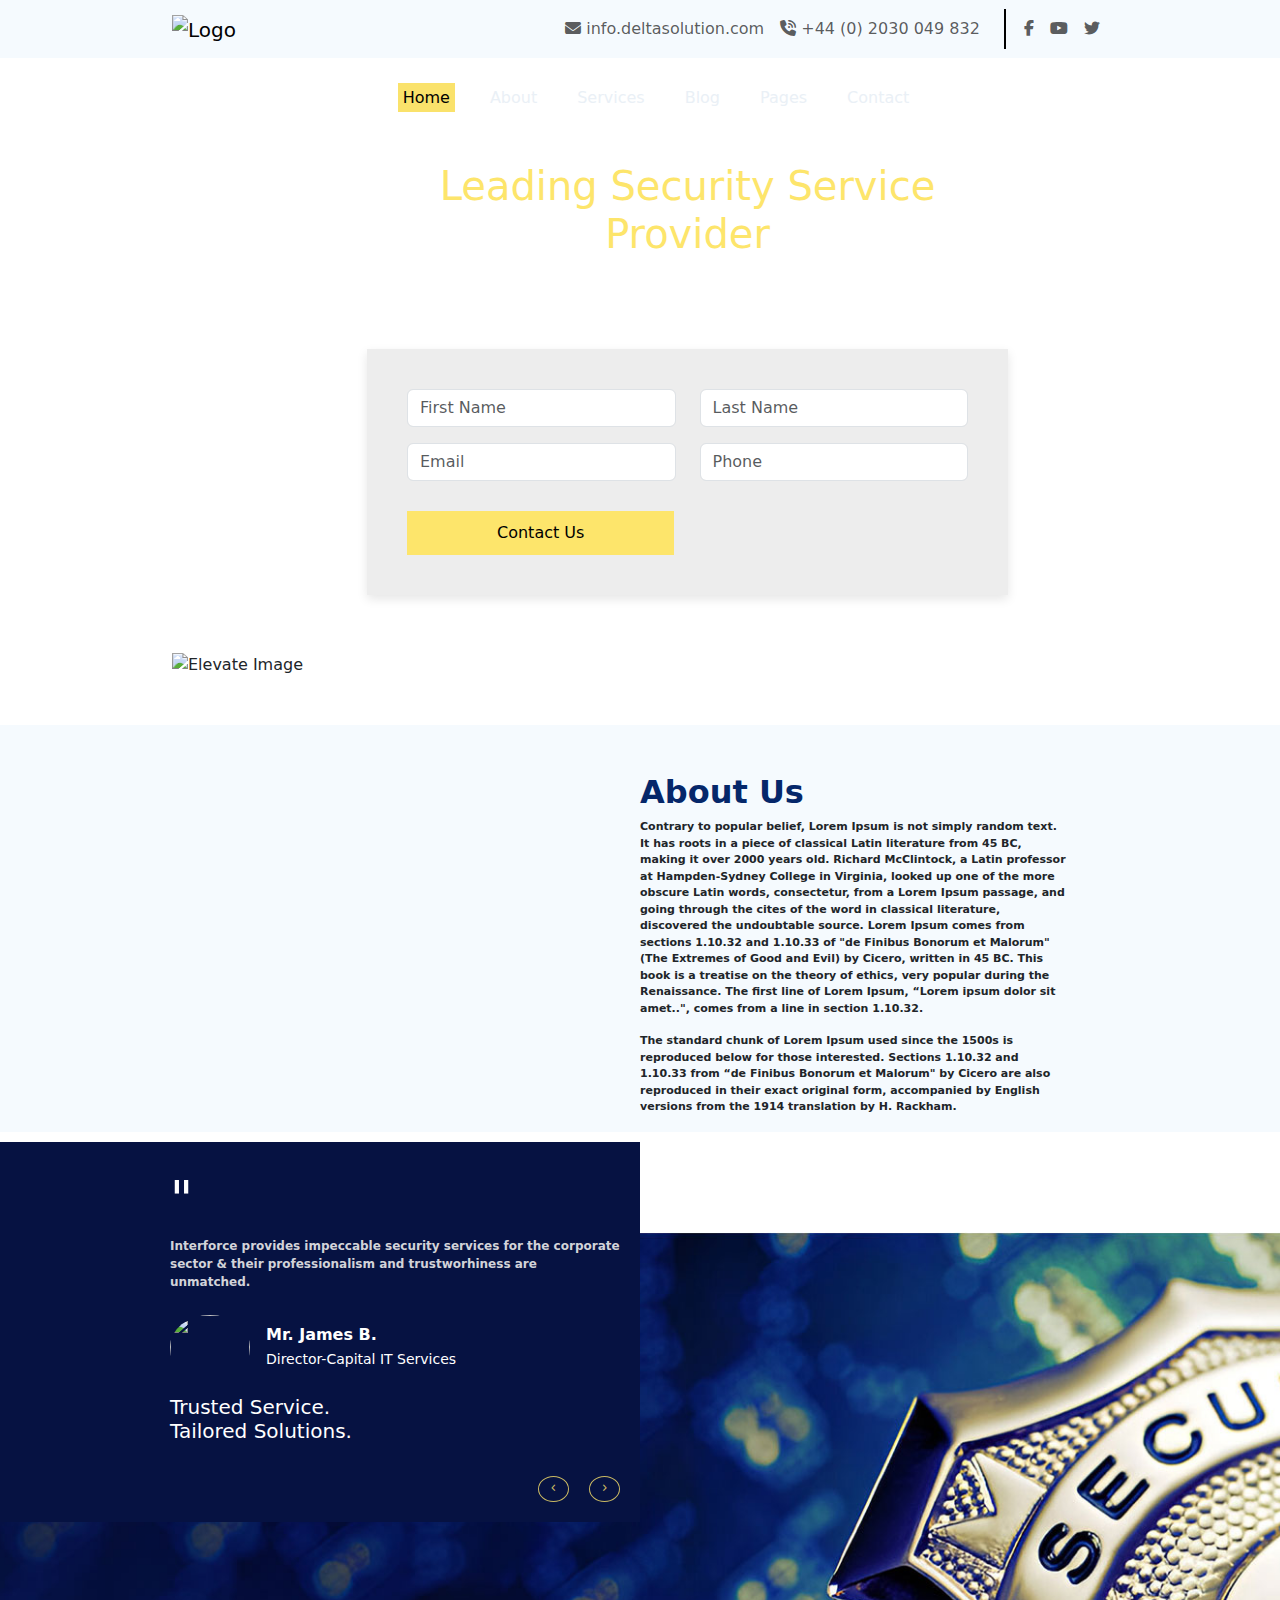
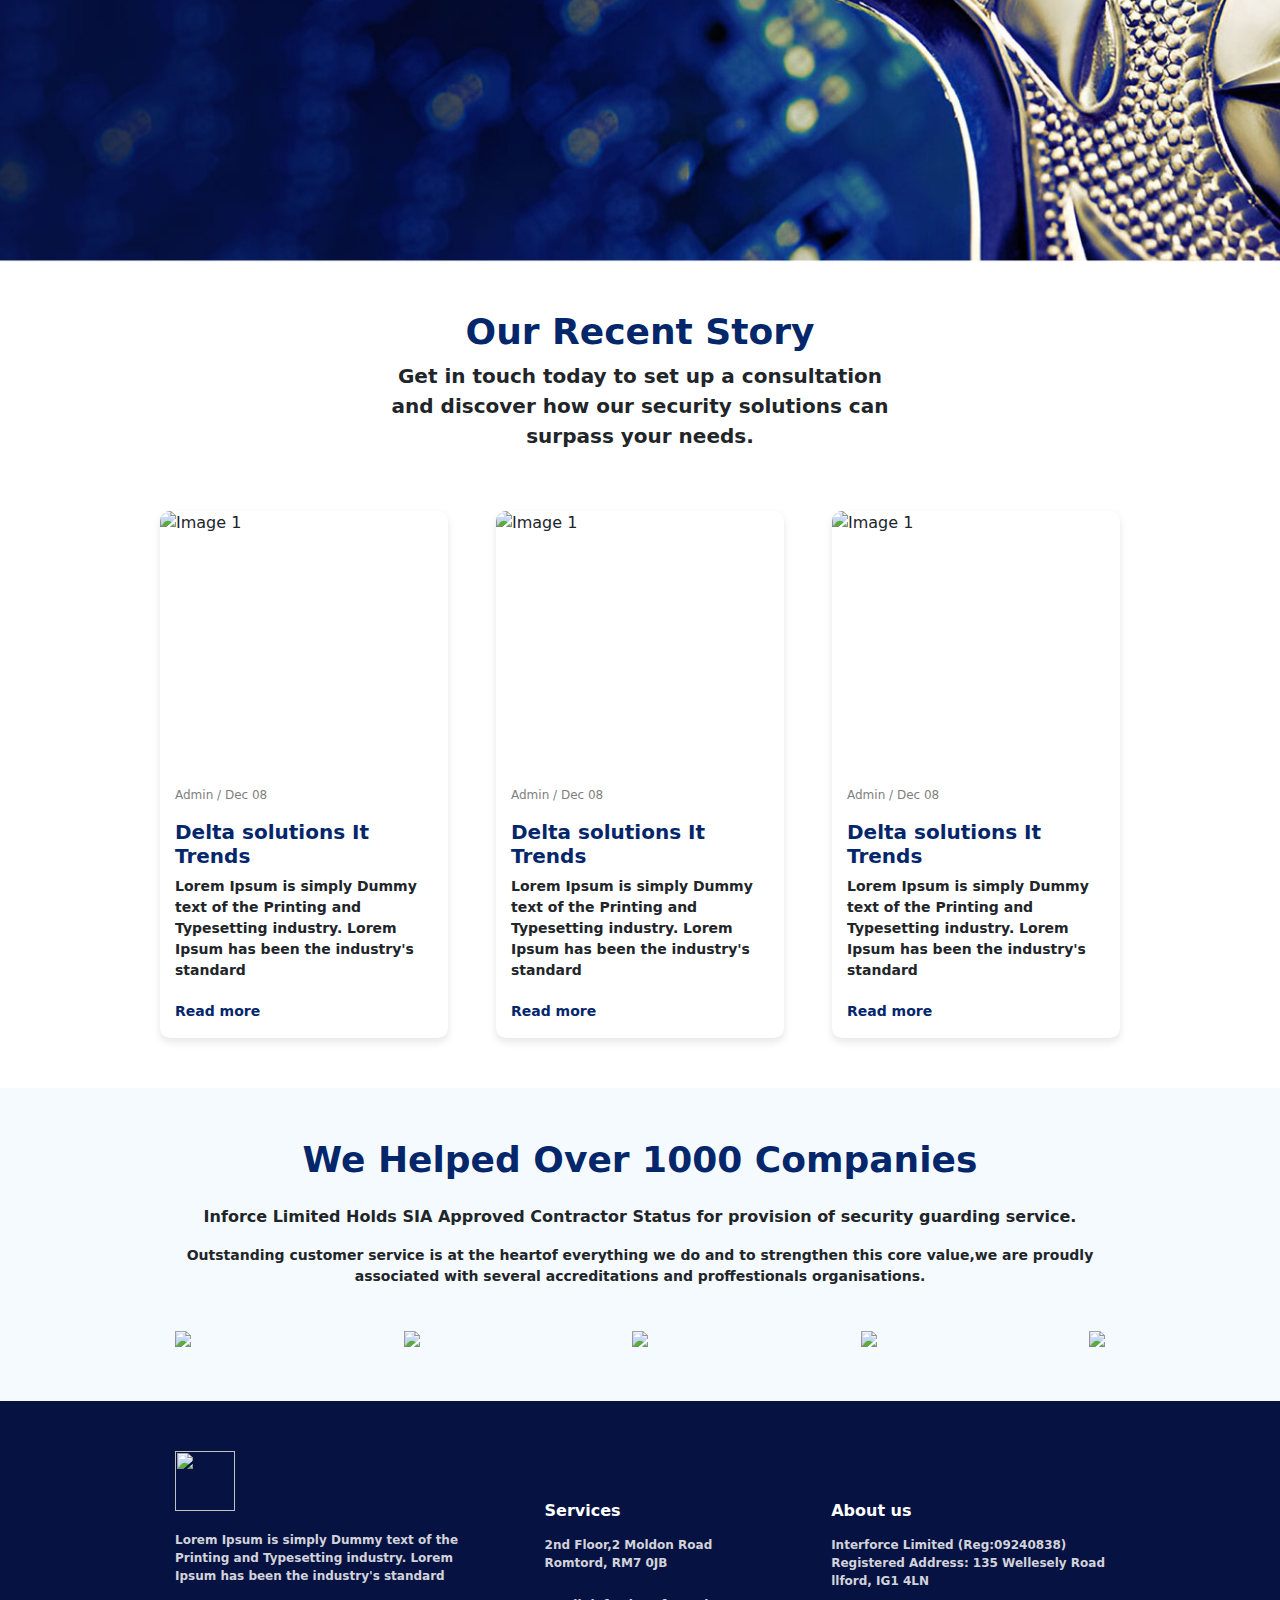
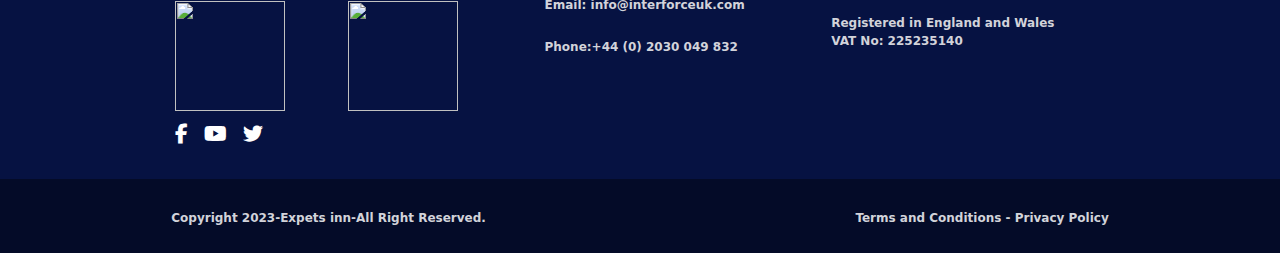
==== about.html @ 46455120 "Add files via upload" ====
<!DOCTYPE html>
<html lang="en">
<head>
    <meta charset="UTF-8">
    <meta name="viewport" content="width=device-width, initial-scale=1.0">
    <title>About Us</title>
    <!-- Bootstrap CSS -->
    <link href="https://cdn.jsdelivr.net/npm/bootstrap@5.3.2/dist/css/bootstrap.min.css" rel="stylesheet">
    <!-- Font Awesome 6 CDN -->
    <link rel="stylesheet" href="https://cdnjs.cloudflare.com/ajax/libs/font-awesome/6.7.2/css/all.min.css" integrity="sha512-Evv84Mr4kqVGRNSgIGL/F/aIDqQb7xQ2vcrdIwxfjThSH8CSR7PBEakCr51Ck+w+/U6swU2Im1vVX0SVk9ABhg==" crossorigin="anonymous" referrerpolicy="no-referrer" />
    <link rel="stylesheet" href="security.css">

</head>
<body>
<div>
    <!-- ✅ 1st navbar with logo on the left and menu on the right -->
    <nav class="navbar navbar-expand-lg navbar-light " style="background-color: #F5FAFE;">
        <div class="container web-costum-container">
            <a class="navbar-brand" href="#">
                <img src="images/logo.png" alt="Logo" width="60" height="60">
            
            </a>

            <button class="navbar-toggler" type="button" data-bs-toggle="collapse" data-bs-target="#navbarRight"
                    aria-controls="navbarRight" aria-expanded="false" aria-label="Toggle navigation">
                <span class="navbar-toggler-icon"></span>
            </button>

            <div class="collapse navbar-collapse justify-content-end" id="navbarRight">
                <ul class="navbar-nav">
                    <li class="nav-item">
                        <a class="nav-link"><b><i class="fa fa-envelope"></i></b> info.deltasolution.com</a>
                    </li>
                    <li class="nav-item">
                        <a class="nav-link"><b><i class="fa-solid fa-phone-volume"></i></b> +44 (0) 2030 049 832</a>
                    </li>
                    <li class="nav-item">
                        <a class="nav-link" style="border-right:2px solid black;height:40px;"></a>
                    </li>
                    <li class="nav-item">
                        <a class="nav-link">&nbsp;&nbsp;<b><i class="fa-brands fa-facebook-f"></i></b></a>
                    </li>
                    <li class="nav-item">
                        <a class="nav-link"><b><i class="fa-brands fa-youtube"></i></b></a>
                    </li>
                    <li class="nav-item">
                        <a class="nav-link"><b><i class="fa-brands fa-twitter"></i></b></a>
                    </li>
                </ul>
            </div>
        </div>
    </nav>

    <!-- ✅ 2nd Navbar with center menu and custom spacing -->
    <div class="background">
        <nav class="navbar navbar-expand-lg custom-nav">
            <div class="container">
                <button class="navbar-toggler" type="button" data-bs-toggle="collapse" data-bs-target="#navbarCentered" 
                        aria-controls="navbarCentered" aria-expanded="false" aria-label="Toggle navigation">
                    <span class="navbar-toggler-icon"></span>
                </button>

                <div class="collapse navbar-collapse justify-content-center" id="navbarCentered">
                    <ul class="custom-navbar-nav d-flex flex-row">
                        <li class="custom-nav-item">
                            <a class="custom-nav-link active" href="file:///C:/Users/ART/Desktop/Security/index.html#">Home</a>
                        </li>
                        <li class="custom-nav-item">
                            <a class="custom-nav-link" href="file:///C:/Users/ART/Desktop/Security/about.html">About</a>
                        </li>
                        <li class="custom-nav-item">
                            <a class="custom-nav-link" href="file:///C:/Users/ART/Desktop/Security/services.html">Services</a>
                        </li>
                        <li class="custom-nav-item">
                            <a class="custom-nav-link" href="file:///C:/Users/ART/Desktop/Security/blog.html">Blog</a>
                        </li>
                        <li class="custom-nav-item">
                            <a class="custom-nav-link" href="file:///C:/Users/ART/Desktop/Security/corporate.html">Pages</a>
                        </li>
                        <li class="custom-nav-item">
                            <a class="custom-nav-link" href="file:///C:/Users/ART/Desktop/Security/contact.html">Contact</a>
                        </li>
                    </ul>
                </div>
            </div>
        </nav>

        
        <div class="container py-2 ">
            <div class="row align-items-center">
                <!-- 📩 Contact Us Form Section -->
                 <div class="col-lg-3">

                 </div>
                <div class=" box-holder col-lg-7">
                    <div class="">
                        <h2 class="form-heading">Leading Security Service <br>Provider</h2>
                        <h4 class="form-sub-heading">Quality and expert security personnels'all of our<br> 
                        security officers are all SIA licenced'</h4>
                        <div class="form-container">
                            <form id="contactForm">
                                <div class="row mb-3">
                                    <div class="col-md-6 col-6">
                                        
                                        <input type="text" class="form-control" id="firstName" placeholder="First Name" required>
                                    </div>
                                    <div class="col-md-6 col-6 ">
                                        
                                        <input type="text" class="form-control" id="lastName" placeholder="Last Name" required>
                                    </div>
                                </div>
                                <div class="row mb-3">
                                    <div class="col-md-6 col-6">
                                        
                                        <input type="email" class="form-control" id="email" placeholder="Email" required>
                                    </div>
                                    <div class="col-md-6 col-6">
                                        
                                        <input type="tel" class="form-control" id="phone" placeholder="Phone" required>
                                    </div>
                                </div>
                                <div class="cont-btn">
                                    <button type="submit" class="cont-btn-inner">Contact Us</button>
                                </div>
                            </form>
                        </div>
                    </div>
                    
                    <!-- Bootstrap JS -->
                    <script src="https://cdn.jsdelivr.net/npm/bootstrap@5.3.2/dist/js/bootstrap.bundle.min.js"></script>
                    
                    <!-- 🏃 JavaScript for form functionality -->
                    <script>
                        document.getElementById('contactForm').addEventListener('submit', function(event) {
                            event.preventDefault(); // Prevent page reload
                            const firstName = document.getElementById('firstName').value;
                            const lastName = document.getElementById('lastName').value;
                            const email = document.getElementById('email').value;
                            const phone = document.getElementById('phone').value;
                    
                            // 🌟 Log form data (this simulates form submission)
                            console.log("Form Submitted ✅");
                            console.log(`Name: ${firstName} ${lastName}`);
                            console.log(`Email: ${email}`);
                            console.log(`Phone: ${phone}`);
                    
                            // 🎉 Show confirmation (you can replace this with real submission logic)
                            alert(`Thank you, ${firstName}! Your message has been received.`);
                            this.reset(); // Clear form fields after submission
                        });
                    </script> 

            </div>
            </div>
        </div>


    </div>


<!--2nd contact us -->
<style>
    
    .menu-about-holder {
            background: linear-gradient(
                to bottom,
                white 0%, white 15%,    /* Top white section */
                #F5FAFE 15%, #F5FAFE 100% /* Sky blue section */
            );
            margin: 50px 0px 0px 0px;
            position: relative;
        }

        .my-about-container {
            display: flex;
            flex-wrap: wrap;
            align-items: flex-start;
            position: relative;
        }

        .my-about-col {
            flex: 0 0 50%;
            max-width: 50%;
            position: relative;
        }

        .about-img {
            width: 85%;
            position: relative;
            top:0px; /* Adjust this value to control how much image overlaps the white section */
            z-index: 2;
        }

        .my-about-content {
            padding: 80px 40px 0px 0px; /* Adjust top padding to align text with sky blue section */
        }

        .my-about-content h2 {
            font-size: 2rem;
            color:#05276A;
            line-height: 1.2;
            font-weight: 700;
            padding-top:40px;
            
        }
        .my-about-text {
        font-size: 11px;
        font-weight: 600;
        
        }

        @media (max-width:768px) {

            .menu-about-holder {
            background: linear-gradient(
                to bottom,
                white 0%, white 15%,    /* Top white section */
                #F5FAFE 15%, #F5FAFE 100% /* Sky blue section */
            );
            margin: 0px 0px 0px 0px;
            position: relative;
        }

        .my-about-container {
            display: flex;
            flex-wrap: wrap;
            align-items: flex-start;
            position: relative;
        }

        .my-about-col {
            flex: 0 0 50%;
            max-width: 50%;
            position: relative;
        }

        .about-img {
            width: 85%;
            position: relative;
            top:30px; /* Adjust this value to control how much image overlaps the white section */
            z-index: 2;
        }

        .my-about-content {
            padding: 50px 40px 0px 0px; /* Adjust top padding to align text with sky blue section */
        }

        .my-about-content h2 {
            font-size: 20px;
            color:#05276A;
            line-height: 1.2;
            font-weight: 700;
            padding-top:40px;
            
        }
        .my-about-text {
        font-size: 8px;
        font-weight: 600;
        
        }
 
    }

    @media (max-width:525px)
     {
        .menu-about-holder {
            background: linear-gradient(
                to bottom,
                white 0%, white 15%,    /* Top white section */
                #F5FAFE 15%, #F5FAFE 100% /* Sky blue section */
            );
            margin: 0px 0px 0px 0px;
            position: relative;
        }

        .my-about-container {
            display: flex;
            flex-wrap: wrap;
            align-items: flex-start;
            position: relative;
        }

        .my-about-col {
            flex: 0 0 100%;
            max-width: 50%;
            position: relative;
        }

        .about-img {
            width: 85%;
            position: relative;
            top:30px; /* Adjust this value to control how much image overlaps the white section */
            z-index: 2;
        }

        .my-about-content {
            padding: 50px 40px 0px 0px; /* Adjust top padding to align text with sky blue section */
        }

        .my-about-content h2 {
            font-size: 10px !important;
            color:#05276A;
            line-height: 1.2;
            font-weight: 700;
            padding-top:40px;
            
        }
        .my-about-text {
        font-size: 8px;
        font-weight: 600;
        
        }
}
</style>

<section>
    <div class="menu-about-holder ">
        <div class="container my-about-container web-costum-container">
            <div class="col-lg-6 my-about-col">
                <img class="about-img" src="images/about-us.webp" alt="Elevate Image">
            </div>
            <div class="col-lg-6 my-col my-about-content">
                <h2>About Us</h2>
                <p class="my-about-text" >
                    Contrary to popular belief, Lorem Ipsum is not simply random text. It has roots in a piece of 
                    classical Latin literature from 45 BC, making it over 2000 years old. Richard McClintock, a Latin professor at
                     Hampden-Sydney College in Virginia, looked up one of the more obscure Latin words, consectetur, from a Lorem Ipsum passage,
                      and going through the cites of the word in classical literature, discovered the undoubtable source. Lorem Ipsum comes from sections 
                      1.10.32 and 1.10.33 of "de Finibus Bonorum et Malorum" (The Extremes of Good and Evil) by Cicero, written in 45 BC. This book is a 
                      treatise on the theory of ethics, very popular during the Renaissance.
                     The first line of Lorem Ipsum, “Lorem ipsum dolor sit amet..", comes from a line in section 1.10.32.    
                </p>
                <p class="my-about-text" > The standard chunk of Lorem Ipsum used since the 1500s is reproduced below for those interested. Sections 1.10.32 and 1.10.33 from “de Finibus Bonorum et 
                    Malorum" by Cicero are also reproduced in their exact original form, accompanied by English versions from the 1914 translation by H. Rackham.</p>
              
            </div>
        </div>
    </div>
</section>

<section class="card-section">
    <div class="content-box ">
        <div class="content-box-margin">
            <p class="content-heading">"
            </p>
        <p class="content-sub-heading" id="heading">
            Interforce provides impeccable security services for the  corporate sector & their professionalism and trustworhiness are unmatched.
       
        </p>
        <div class="d-flex">
        <img src="images/blog-1.jpg" width="80" height="80" style="border-radius: 50%;" class="pt-2">
        <p class="pt-3 px-3 text-white "><strong>Mr. James B.</strong> <br> <small>Director-Capital IT Services </small></p> 
        </div>
        <h4 id="text" class="text-white pt-2 card-end-text"> Trusted Service. <br> Tailored Solutions.</h4>
    </div>
        <div class="nav-buttons">
            <button onclick="prevContent()" class="btn"> <i class="fa fa-angle-left"></i>
            </button>
            <button onclick="nextContent()" class="btn"><i class="fa fa-angle-right"></i>
            </button>
        </div>
    </div>
</section>



<script>
    const contentData = [
        { title: "Interforce provides impeccable security services for the \n corporate sector & their professionalism and \n trustworhiness are unmatched",
         description: "1st slide. \n Tailored Solutions." },
        { title: "Interforce provides impeccable security services for the \n corporate sector & their professionalism and \n trustworhiness are unmatched",
         description: "2nd slide. \n Tailored Solutions." },
        { title: "Interforce provides impeccable security services for the \n corporate sector & their professionalism and \n trustworhiness are unmatched",
         description:  "3rd slide. \n Tailored Solutions." }
    ];

    let index = 0;

    function updateContent() {
        document.getElementById("heading").innerText = contentData[index].title;
        document.getElementById("text").innerText = contentData[index].description;
    }

    function nextContent() {
        index = (index + 1) % contentData.length;
        updateContent();
    }

    function prevContent() {
        index = (index - 1 + contentData.length) % contentData.length;
        updateContent();
    }
</script>

<!-- our blogs -->
<section class=" pt-5 web-costum-container">
    <h2 class="blog-title">Our Recent Story</h2> 
    <p class="blog-sub-heading ">Get in touch today to set up a consultation and discover how our security solutions can surpass your needs.</p> 
    
    <div class="card-container">
        <div class="card col-lg-4">
            <img src="images/blog-1.jpg" alt="Image 1">
            <div class="card-content">
                <p class="blog-date">Admin / Dec 08</p>
                <h5 class="blog-sub-title">Delta solutions It Trends</h5>
                <p class="bolg-text">Lorem Ipsum is simply Dummy text of the Printing and Typesetting industry. Lorem Ipsum has been the industry's standard </p>
                   
                <div>
                    <a class="read-more" href=""> Read more</a>
                </div>
            </div>
        </div>
        
        <div class="card col-lg-4">
            <img src="images/blog-1.jpg" alt="Image 1">
            <div class="card-content">
                <p class="blog-date">Admin / Dec 08</p>
                <h5 class="blog-sub-title">Delta solutions It Trends</h5>
                <p class="bolg-text">Lorem Ipsum is simply Dummy text of the Printing and Typesetting industry. Lorem Ipsum has been the industry's standard </p>
                   
                <div>
                    <a class="read-more" href=""> Read more</a>
                </div>
            </div>
        </div>

        <div class="card col-lg-4">
            <img src="images/blog-1.jpg" alt="Image 1">
            <div class="card-content">
                <p class="blog-date">Admin / Dec 08</p>
                <h5 class="blog-sub-title">Delta solutions It Trends</h5>
                <p class="bolg-text">Lorem Ipsum is simply Dummy text of the Printing and Typesetting industry. Lorem Ipsum has been the industry's standard </p>
                   
                <div>
                    <a class="read-more" href=""> Read more</a>
                </div>
            </div>
        </div>

    </div>
</section>






<!-- Helped Companies -->

<section class="company-container">
    <div class="web-costum-container">
    <h2 class="blog-title">We Helped Over 1000 Companies</h2> 
    <p class="pt-3" style="font-weight: 700;">Inforce Limited Holds SIA Approved Contractor Status for provision of security guarding service.</p> 
    <p class="bolg-text text-center">Outstanding customer service is at the heartof everything we do and to strengthen this core value,we are proudly associated
    with several accreditations and proffestionals organisations.
    </p>

    <div class="img-sec" >
<div class="">
 <img src="images/smas-worksafe.png" class="company-img">
</div>
<div class="">
    <img src="images/information-commissioners-office-ico-logo (1).png" class="company-img">
   </div>
   <div class="">
    <img src="images/rs=w_1280.webp" class="company-img">
   </div>
   <div class="">
    <img src="images/sia-logo-so-secure-236x300.png" class="company-img">
   </div>
   <div class="">
    <img src="images/Seal-Colour-Alcumus-SafeContractor.png" class="company-img">
   </div>

    </div>
</div>
</section>

<footer class="">
    <div class="footer-container">
    <div class="footer-content web-costum-container">
      <div class="">
       <img src="images/logo.png" width="60" height="60">
       <p class="footer-text">Lorem Ipsum is simply Dummy text of the <br>Printing and Typesetting industry. Lorem <br>Ipsum has been the industry's standard </p>
       <div class="d-flex flex-wrap justify-content-between">
        <img src="images/certifacte-1.jpg" style="object-fit: contain;" width="110" height="110">
        <img src="images/certifacte-2.jpg" style="object-fit: contain;" width="110" height="110">

       </div>
       
                             
        <div class="d-flex gap-3  mt-2  justify-content-start social-img">
            <a href="#" class="text-white "><i class="fab fa-facebook-f"></i></a>
            <a href="#" class="text-white "><i class="fab fa-youtube"></i></a>
            <a href="#" class="text-white "><i class="fab fa-twitter"></i></a>
            
        </div>
             
       
    </div>

    <div class="">
        <h3 class="footer-headings">Services</h3>
        <div class="footer-list pt-2 footer-text">
            <p>2nd Floor,2 Moldon Road
                <br>Romtord, RM7 0JB
            </p>
            <p class="pt-2">Email: info@interforceuk.com</p>
            <p class="pt-2">Phone:+44 (0) 2030 049 832</p>
        </div>
    </div>

    <div class="">
        <h3 class="footer-headings">About us</h3>
        <div class="footer-list footer-text pt-2">
            <p>Interforce Limited (Reg:09240838) <br>Registered Address: 135 Wellesely Road
                <br>llford, IG1 4LN
            </p>
            <p class="pt-2">Registered in England and Wales <br> VAT No: 225235140 
            </p>
            
        </div>
    </div>

    </div>
    </div>
    <div class="copyright-container">
    <div class="copyright-content web-costum-container">
     <div class="footer-text">
        <p>Copyright 2023-Expets inn-All Right Reserved.</p>
     </div>
     <div class="footer-text">
        <p>Terms and Conditions - Privacy Policy</p>
     </div>
    </div>
</div>
</footer>

<script>
    document.addEventListener("DOMContentLoaded", function () {
        let navLinks = document.querySelectorAll(".custom-nav-link");

        // Get the current page URL without query parameters
        let currentURL = window.location.href.split(/[?#]/)[0];

        navLinks.forEach(link => {
            let linkURL = link.href.split(/[?#]/)[0]; // Remove query parameters

            // Check if current page URL matches the link URL
            if (linkURL === currentURL) {
                // Remove active class from all other links
                navLinks.forEach(nav => nav.classList.remove("active"));

                // Add active class to the matched link
                link.classList.add("active");
            }

            // Click event to update active class dynamically
            link.addEventListener("click", function () {
                navLinks.forEach(nav => nav.classList.remove("active"));
                this.classList.add("active");
            });
        });
    });
</script>


    <!-- Bootstrap JS -->
    <script src="https://cdn.jsdelivr.net/npm/bootstrap@5.3.2/dist/js/bootstrap.bundle.min.js"></script>
</div>
</body>
</html>
---- security.css ----
.web-costum-container {
    max-width:75%; /* Ya jitni width chahiye */
    margin: 0 auto; /* Center karne ke liye */
     /* Thoda andar ka padding */
}
@media (max-width:1024px) {
    .web-costum-container {
        max-width:90%; /* Ya jitni width chahiye */
        margin: 0 auto; /* Center karne ke liye */
         /* Thoda andar ka padding */
    }
}
@media (max-width:525px) {
    .web-costum-container {
        max-width:95%; /* Ya jitni width chahiye */
        margin: 0 auto; /* Center karne ke liye */
         /* Thoda andar ka padding */
    }
}

/* 🌄 Background image for section */
.background {
    background-image: url('images/bg-img.jpg'); /* 🌄 Replace with your image URL */
  
    background-size: cover;
    background-position: center;
    background-repeat: no-repeat;
    position: relative;
}

/* 🔍 Custom transparent navbar */
.custom-nav {
    background-color: rgba(255, 255, 255, 0); /* Completely transparent */
    transition: background-color 0.5s ease;
}

/* 🌟 Custom menu spacing and styling */
.custom-navbar-nav .custom-nav-item {
    margin: 20px 5px; /* ✅ Increased gap between menu items */
    text-decoration: none;
    list-style: none;
    
}

.custom-navbar-nav .custom-nav-link {
    color:#EAF0F6 !important;
    font-weight: 500;
    font-size: 16px;
    margin: 0px 10px;
    padding: 5px 5px; /* 🖼️ Padding for proper box shape */
     /* 💎 Rounded corners for box shape */
    transition: background-color 0.3s, color 0.3s;
    text-decoration: none;
    list-style: none;
}

/* 💡 Active menu item highlight */
.custom-navbar-nav .custom-nav-link.active {
    background-color:#FAE26B; /* 💛 Yellow background */
    color: black !important;
}

.box-holder{
    margin-left: 50px;
}

.form-container {
    background-color:#EDEDED;
    padding: 40px;
    box-shadow: 0 4px 10px rgba(0, 0, 0, 0.1);
}
.form-heading{
    color: #FDE56B;
    text-align: center;
    font-size: 50px;
}
.form-sub-heading{
    color:white;
    text-align: center;
    font-size: 23px;margin-bottom: 40px;
}
.cont-btn{
    margin-top: 30px;
}
.cont-btn-inner{
    background-color:#FDE56B;
    padding: 10px 90px;
    border: none;
    color: black;
    font-size:16px;
    font-weight: 500;

}
@media (max-width:1440px) {
    .form-heading{
        color: #FDE56B;
        text-align: center;
        font-size: 40px;
    }
    .box-holder{
        margin-left: 0px;
    }
    .form-sub-heading{
        color:white;
        text-align: center;
        font-size: 18px;margin-bottom: 40px;
    }

}


@media (max-width:525px) {
    .form-heading{
        color: #FDE56B;
        text-align: center;
        font-size: 24px;
    }
    .box-holder{
        margin-left: 0px;
    }
    .form-sub-heading{
        color:white;
        text-align: center;
        font-size: 10px;margin-bottom: 10px;
    }
    .form-container {
        background-color:#EDEDED;
        padding: 20px;
        box-shadow: 0 4px 10px rgba(0, 0, 0, 0.1);
    }
    .cont-btn-inner{
    background-color:#FDE56B;
    padding: 10px 40px;
    border: none;
    color: black;
    font-size:12px;
    font-weight: 500;
}
.cont-btn{
    margin-top: 10px;
}

}

/* service */
.serve-title{
    color: #04266A;
    margin: 50px 0px;
    text-align: center;
    font-size: 30px;
    font-weight: 700;
}
.stats-card {
            border-radius: 10px;
            padding: 10px 20px;
            color: white;
            margin: 10px 0;
            box-shadow: 0 2px 4px rgba(0,0,0,0.1);
        }
        .service-card {
            background:#F5FAFE;
            
            padding: 20px;
            /* box-shadow: 0 2px 15px rgba(0,0,0,0.08); */
            min-height: 100%;
        }
        .service-card h3{
            font-size: 20px;
            text-align: center;
            margin-top:50px ;
            margin-bottom: 20px;
            font-weight: 700;
        }
        .service-card p{
         font-size: 14px;
         text-align: center;

        }
       
     .service-icon-wrapper {
    width: 80px;
    height: 80px;
    padding: 0px;
    display: flex;
    align-items: center;
    justify-content: center;
    margin: 0px auto;
}

.service-icon {
    width: 60px;
    height:60px;
    object-fit: contain;
    
}
        .service-card:hover {
            background:#FDE56B;
            
        }
        .orange-card .service-icon {
            color: white;
        }
        .veiw-btn {
            margin:50px 0px;
            
        }
        .veiw-btn-inner{
            background-color:#FDE56B;
            padding: 10px 100px;
            border: none;
            color: black;
            font-size:20px;
            font-weight: 700;

        }

        @media (max-width:768px) {
            .serve-title{
                margin: 20px 0px;
                font-size: 24px;
            }
                    .service-card {
                        background:#F5FAFE;
                        padding: 15px;
                        /* box-shadow: 0 2px 15px rgba(0,0,0,0.08); */
                        min-height: 100%;
                    }
                    .service-card h3{
                        font-size: 16px;
                        text-align: center;
                        margin-top:10px ;
                        margin-bottom: 10px;
                        font-weight: 700;
                    }
                    .service-card p{
                     font-size: 12px;
                     text-align: center;
            
                    }
            
            .service-icon {
                width: 40px;
                height:40px;
                object-fit: contain;
                
            }
                    .veiw-btn {
                        margin:20px 0px;
                        
                    }
                    .veiw-btn-inner{
                        background-color:#FDE56B;
                        padding: 10px 50px;
                        border: none;
                        color: black;
                        font-size:16px;
                        font-weight: 700;
            
                    }

        }

               
/* Elevate */

        .section-holder {
            background: linear-gradient(
                to bottom,
                white 0%, white 15%,    /* Top white section */
                #F5FAFE 15%, #F5FAFE 100% /* Sky blue section */
            );
            padding: 50px 0px 0px 0px;
            position: relative;
        }

        .mycontainer {
            display: flex;
            flex-wrap: wrap;
            align-items: flex-start;
            position: relative;
        }

        .my-col {
            flex: 0 0 50%;
            max-width: 50%;
            position: relative;
        }

        .elevate-img {
            width: 85%;
            position: relative;
            top: -40px; /* Adjust this value to control how much image overlaps the white section */
            z-index: 2;
        }

        .text-content {
            padding: 80px 40px 0px 0px; /* Adjust top padding to align text with sky blue section */
        }

        .text-content h2 {
            font-size: 2rem;
            color:#05276A;
            line-height: 1.2;
            font-weight: 700;
            
        }
        .sub-title {
        font-size: 13px;
        padding-top:20px ;
        }

        .btn-cont-us{
            margin-top: 100px;
        }
        .btn-cont-us-inner{
            background-color:#FDE56B;
            padding: 10px 40px;
            border: none;
            color: #05276A;
            font-size:16px;
            font-weight: 500;

        }

        @media (max-width:768px) {

            .section-holder {
                background: linear-gradient(
                    to bottom,
                    white 0%, white 15%,    /* Top white section */
                    #F5FAFE 15%, #F5FAFE 100% /* Sky blue section */
                );
                padding: 30px 0px 0px 0px;
                position: relative;
            }   
            .my-col {
                flex: 0 0 50%;
                max-width: 50%;
                position: relative;
            }
    
            .elevate-img {
                width: 85%;
                position: relative;
                top: -40px; /* Adjust this value to control how much image overlaps the white section */
                z-index: 2;
            }
    
            .text-content {
                padding: 40px 20px 0px 0px; /* Adjust top padding to align text with sky blue section */
            }
    
            .text-content h2 {
                font-size:20px !important;
                color:#05276A;
                line-height: 1.2;
                font-weight: 700;
                
            }
            .sub-title {
            font-size: 13px;
            padding-top:10px ;
            }
    
            .btn-cont-us{
                margin-top: 50px;
            }
            .btn-cont-us-inner{
                background-color:#FDE56B;
                padding: 10px 20px;
                border: none;
                color: #05276A;
                font-size:16px;
                font-weight: 500;
    
            }
    }

    @media (max-width:525px) {

        .section-holder {
            background: linear-gradient(
                to bottom,
                white 0%, white 15%,    /* Top white section */
                #F5FAFE 15%, #F5FAFE 100% /* Sky blue section */
            );
            padding: 20px 0px 0px 0px;
            position: relative;
        }   

        .elevate-img {
            width: 65%;
            position: relative;
            top:-20px; /* Adjust this value to control how much image overlaps the white section */
            z-index: 2;
        }

        .text-content {
            padding: 40px 20px 0px 0px; /* Adjust top padding to align text with sky blue section */
        }

        .text-content h2 {
            font-size:14px !important;
            color:#05276A;
            line-height: 1.2;
            font-weight: 700;
            
        }
        .sub-title {
        font-size: 10px;
        padding-top:5px ;
        }

        .btn-cont-us{
            margin-top: 20px;
        }
        .btn-cont-us-inner{
            padding: 5px 10px;
            font-size:12px;

        }
}

        /* 2work with us  */
        .cont-section {
            padding: 40px 0; /* 40px margin from top and bottom of section */
        }

        .background-div {
            position: relative;
            background-image: url('images/work-with-us.jpg'); /* Replace with your image path */
            background-size: cover;
            background-position: center;
            background-repeat: no-repeat;
            height: 400px; /* Adjust height as needed */  
            box-shadow: 0 4px 10px rgba(0, 0, 0, 0.1); /* Optional shadow */
            display: flex;
            align-items: center;
            justify-content: center;
            overflow: hidden;
        }

        .background-div::after {
            content: "";
            position: absolute;
            top: 0;
            left: 0;
            width: 100%;
            height: 100%;
            background: rgba(0, 0, 0, 0.4); /* Dark overlay for better text visibility */
        }

        .text-overlay {
            position: relative;
            color: white;
            font-size: 2rem;
            font-weight: bold;
            text-align: center;
            z-index: 1;
        }
        .work-title {
        font-size: 36px;
        padding-top:80px ;
        }

 .work-center-text{
        font-size:40px;

       }
        .btn-work{
            margin-top: 20px;
        }
        
        .btn-work-inner{
            background-color:#FDE56B;
            padding: 10px 40px;
            border: none;
            color: #05276A;
            font-size:16px;
            font-weight: 500;

        }


        @media (max-width: 768px) {
            
            .cont-section {
                padding: 20px 0; /* 40px margin from top and bottom of section */
            }
    
            .background-div {
                                height: 200px; /* Adjust height as needed */  
                           }
    
            .text-overlay {
                font-size:14px;
            }
        .work-title {
        font-size: 18px;
        padding-top:20px ;
        padding-bottom: 5px;
        }

        .work-center-text{
            font-size:30px;
    
           }
        .btn-work{
            margin-top: 10px;
        }
        
        .btn-work-inner{
            padding: 5px 20px;
            font-size:14px;
        } 
      
        }
        
        @media (max-width:525px) {
         
            .cont-section {
                padding: 10px 0; /* 40px margin from top and bottom of section */
            }
    
            .background-div {
                                height: 150px; /* Adjust height as needed */  
                           }
    
            .text-overlay {
                font-size:10px;
            }
        .work-title {
        font-size: 12px;
        padding-top:20px;
        margin-bottom:5px ;
        }

        .btn-work{
            margin-top: 10px;
        }
       .work-center-text{
        font-size:16px;

       }
        .btn-work-inner{
            padding: 3px 10px;
            font-size:10px;
        } 
      
        }
       
        /* Cards  */
        .card-section {
        margin-top:100px;
        position: relative;
        width: 100%;
        height: 70vh;
        display: flex;
        align-items: center;
        justify-content: flex-start;
        background: url('security-banner-testimonials.jpg') no-repeat center center/cover;
    }
    .content-box {
        position: absolute;
        
        background: white;
        padding: 20px;
        top: -90px;
        width: 50%;
        height: 380px;
        background-color: #061242;
        display: flex;
        flex-direction: column;
        justify-content: space-between;
    }
    .content-heading{
        color:white;
        font-size: 50px;
        margin: 0px;
        padding: 0px;
        
    }
    .nav-buttons {
        display: flex;
        justify-content:end;
        gap: 20px;
    }
    .btn {
        background:#061242;
        color:#CBBA63;
        cursor: pointer;
        border-radius:50%;
        border: 1px solid #CBBA63 ;
        font-size: 8px;
    }
    .content-box-margin{
 margin-left: 150px;
    }

    .content-sub-heading{
        font-size: 12px;
        font-weight: 600;
        color: #D2D3D9;
    }
    .card-end-text{
     font-size:20px;
    }

    @media (max-width:1024px) {
        .card-section {
            margin-top:50px;
            height: 50vh;
        }
        .content-box {
            padding: 20px;
            top: -50px;
            width: 50%;
            height: 300px;
        }
        .content-box-margin{
            margin-left: 50px;
               }
        .content-heading{
            font-size: 30px;            
        }
        .content-sub-heading{
            font-size: 12px;
            font-weight: 600;
            color: #D2D3D9;
        }
        .card-end-text{
            font-size:14px;
           }
    }
    @media (max-width:768px) {
        .card-section {
            margin-top:50px;
            height: 60vh;
        }
        .content-box {
            padding: 20px;
            top: -50px;
            width: 50%;
            height: 300px;
        }
        .content-box-margin{
            margin-left: 30px;
               }
    }

    @media (max-width:525px) {
        .card-section {
            margin-top:50px;
            height: 50vh;
        }
        .content-box {
            padding: 10px;
            top: -50px;
            width: 80%;
            height: 300px;
        }
        .content-box-margin{
            margin-left: 50px;
               }
        .content-heading{
            font-size: 20px;            
        }
        .content-sub-heading{
            font-size: 10px;
            font-weight: 600;
            color: #D2D3D9;
        }
        .card-end-text{
            font-size:12px;
            margin-top: 10px;
           }
    }



/* blogs */
/* Responsive Blog Section */
.card-container {
    display: flex;
    flex-wrap: wrap;
    justify-content: space-between;
    gap: 20px;
    padding: 50px 0;
}

.card {
    border: none;
    overflow: hidden;
    border-radius: 10px;
    width: 30%;
    background: white;
    box-shadow: 0 4px 8px rgba(0, 0, 0, 0.1);
    transition: transform 0.3s ease;
}

.card:hover {
    transform: translateY(-5px);
}

.card img {
    width: 100%;
    height: 250px;
    object-fit: cover;
}

.card-content {
    padding: 15px;
    text-align: left;
}

.blog-title {
    color: #04266A;
    text-align:center;
    font-size: 36px;
    font-weight: 700;
}

.blog-sub-heading {
    font-size: 20px;
    text-align: center;
    font-weight: 700;
    margin:0px 220px 10px 220px ;
}

.blog-date {
    font-size: 12px;
    margin-top: 10px;
    color: gray;
    text-align: left;
}

.blog-sub-title {
    color: #04266A;
    font-size: 20px;
    font-weight: 700;
    margin-top: 10px;
    text-align: left;
}

.bolg-text {
    font-size: 14px;
    font-weight: 600;
    margin-bottom: 10px;
    text-align: left;
}

.read-more {
    color: #04266A;
    text-decoration: none;
    font-weight: 700;
    font-size: 14px;
    display: inline-block;
    margin-top: 10px;
    text-align: left;
}

.read-more:hover {
    text-decoration: underline;
}

/* Responsive adjustments */
@media (max-width: 991px) {
    .card-container {
        flex-wrap: nowrap;
        justify-content: center;
    }
    .card {
        width: 30%;
 
    }
    .blog-sub-heading {
        font-size: 20px;
        text-align: center;
        font-weight: 700;
        margin:0px 120px 10px 120px ;
    }
}

@media (max-width: 576px) {
    .card-container {
        flex-wrap: wrap;
        justify-content: center;
    }
    .card {
        width: 80%;
    }
    .blog-title {
        font-size: 24px;
    }
    .blog-sub-title {
        font-size: 18px;
    }
    .blog-sub-heading {
        font-size: 20px;
        text-align: center;
        font-weight: 700;
        margin:0px 20px 10px 20px ;
    }
}

/* Helped Company Section */
.company-container {
    text-align: center;
    padding: 50px 20px;
    background-color: #F5FAFE;
}

.company-img {
    width: auto;
    height: 80px;
    object-fit: contain;
}

.img-sec {
    display: flex;
    flex-wrap: wrap;
    justify-content:space-between;
    gap: 40px;
    padding-top: 30px;
}

/* Responsive adjustments for company section */
@media (max-width: 768px) {
    .company-img {
        height: 60px;
    }
    .img-sec {
        gap: 20px;
    }
}

@media (max-width: 480px) {
    .company-img {
        height: 50px;
    }
    .img-sec {
        flex-wrap: wrap;
        justify-content: center;
        gap: 20px;
    }
}

/* footer */
/* Footer Styles */
.footer-container {
    background-color: #061242;
}

.footer-content {
    padding: 50px 15px 30px 15px;
    display: flex;
    justify-content: space-between;
    flex-wrap: wrap;
    gap: 20px;
}

.footer-text {
    font-size: 12px;
    color: #D2D3DA;
    font-weight: 600;
    padding-top: 20px;
}

.social-img a {
    color: white;
    font-size: 20px;
    transition: color 0.3s ease-in-out, transform 0.2s ease-in-out;
}

.social-img a:hover {
    color: #FDD302 !important;
    transform: scale(1.2);
}

.footer-headings {
    font-size: 16px;
    color: white;
    font-weight: 600;
    padding-top: 50px;
}

.copyright-container {
    background-color: #040B28;
    text-align: center;
    padding: 10px 15px;
}

.copyright-content {
    display: flex;
    justify-content: space-between;
    flex-wrap: wrap;
    gap: 10px;
}

/* Responsive Design */
@media (max-width: 992px) {
    .footer-content {
        flex-direction: column;
        align-items: center;
        text-align: center;
    }

    .footer-text,
    .footer-headings {
        text-align: center;
    }
}

@media (max-width: 768px) {
    .footer-content {
        padding: 30px 10px;
    }
    .footer-headings {
        padding-top: 10px;
    }
}

@media (max-width: 480px) {
    .social-img {
        display: flex;
        justify-content: center;
        gap: 10px;
    }

    .copyright-content {
        flex-direction: column;
        text-align: center;
    }
}
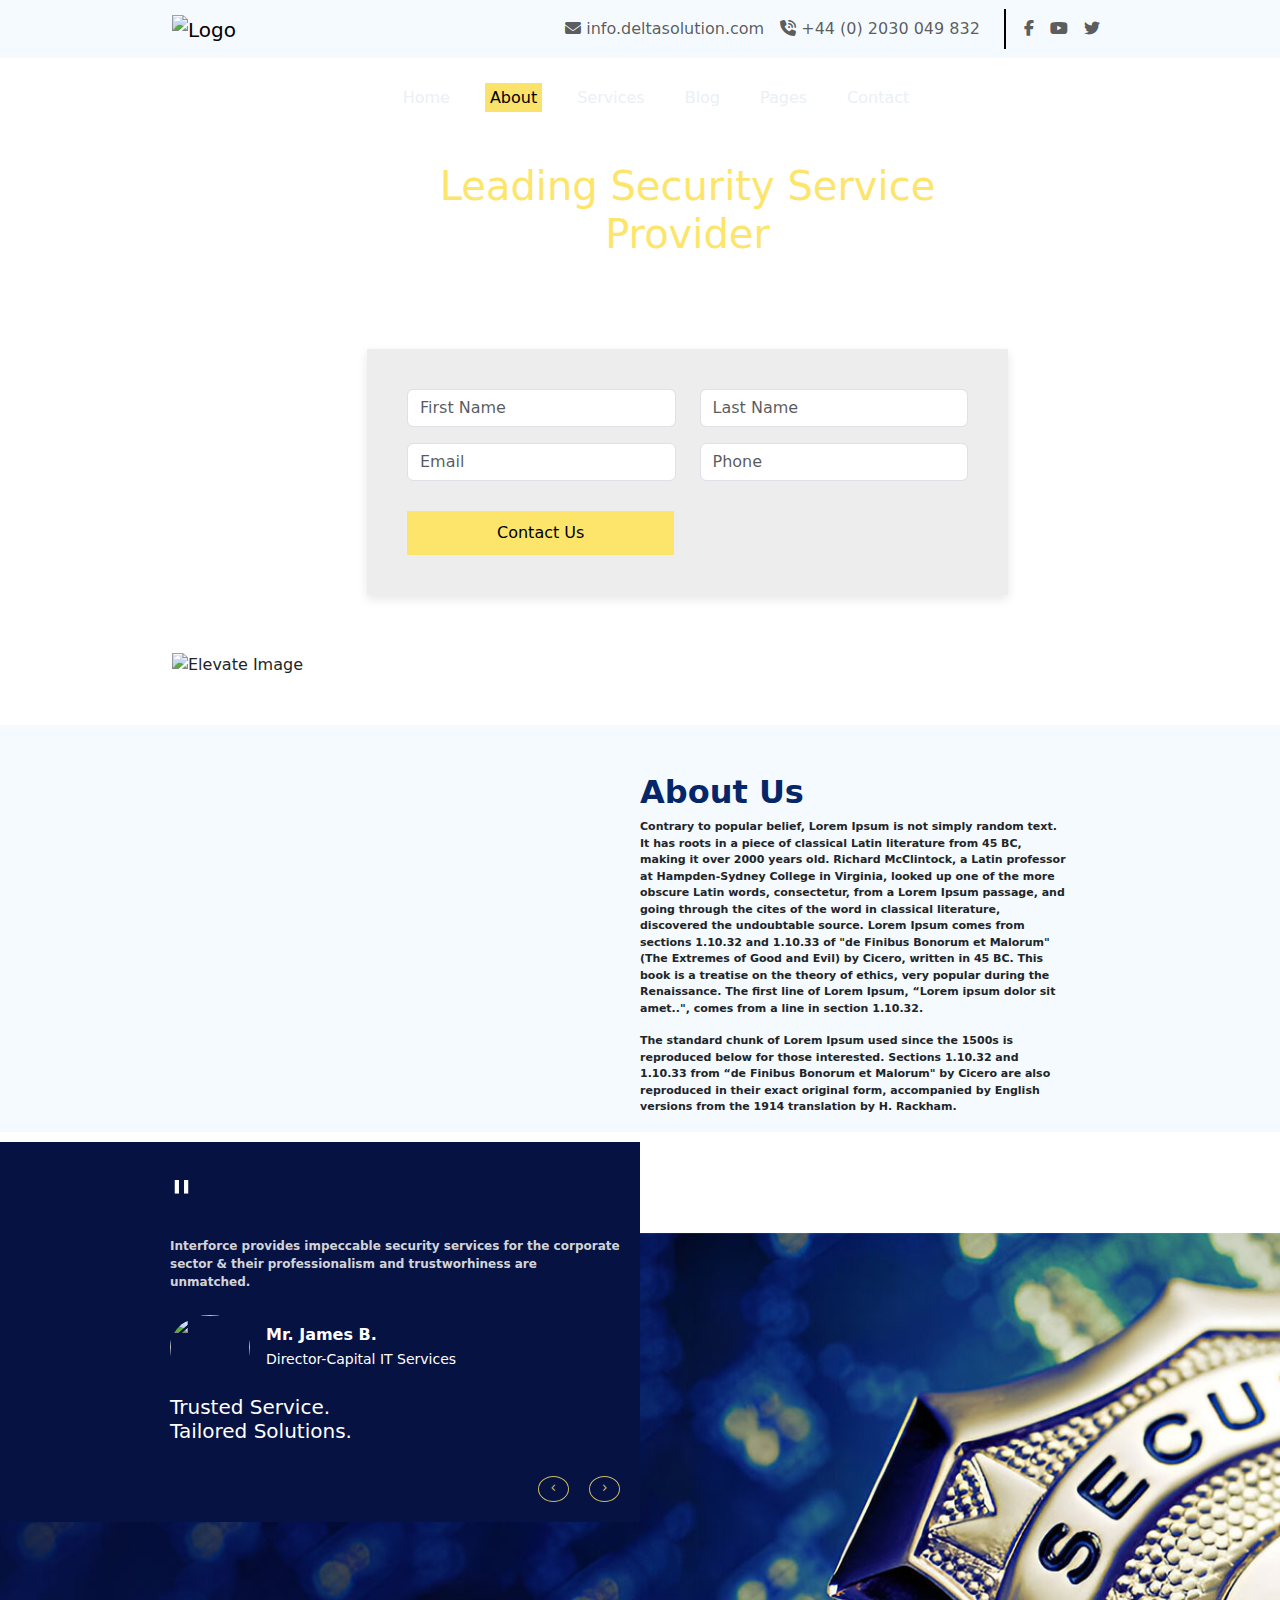
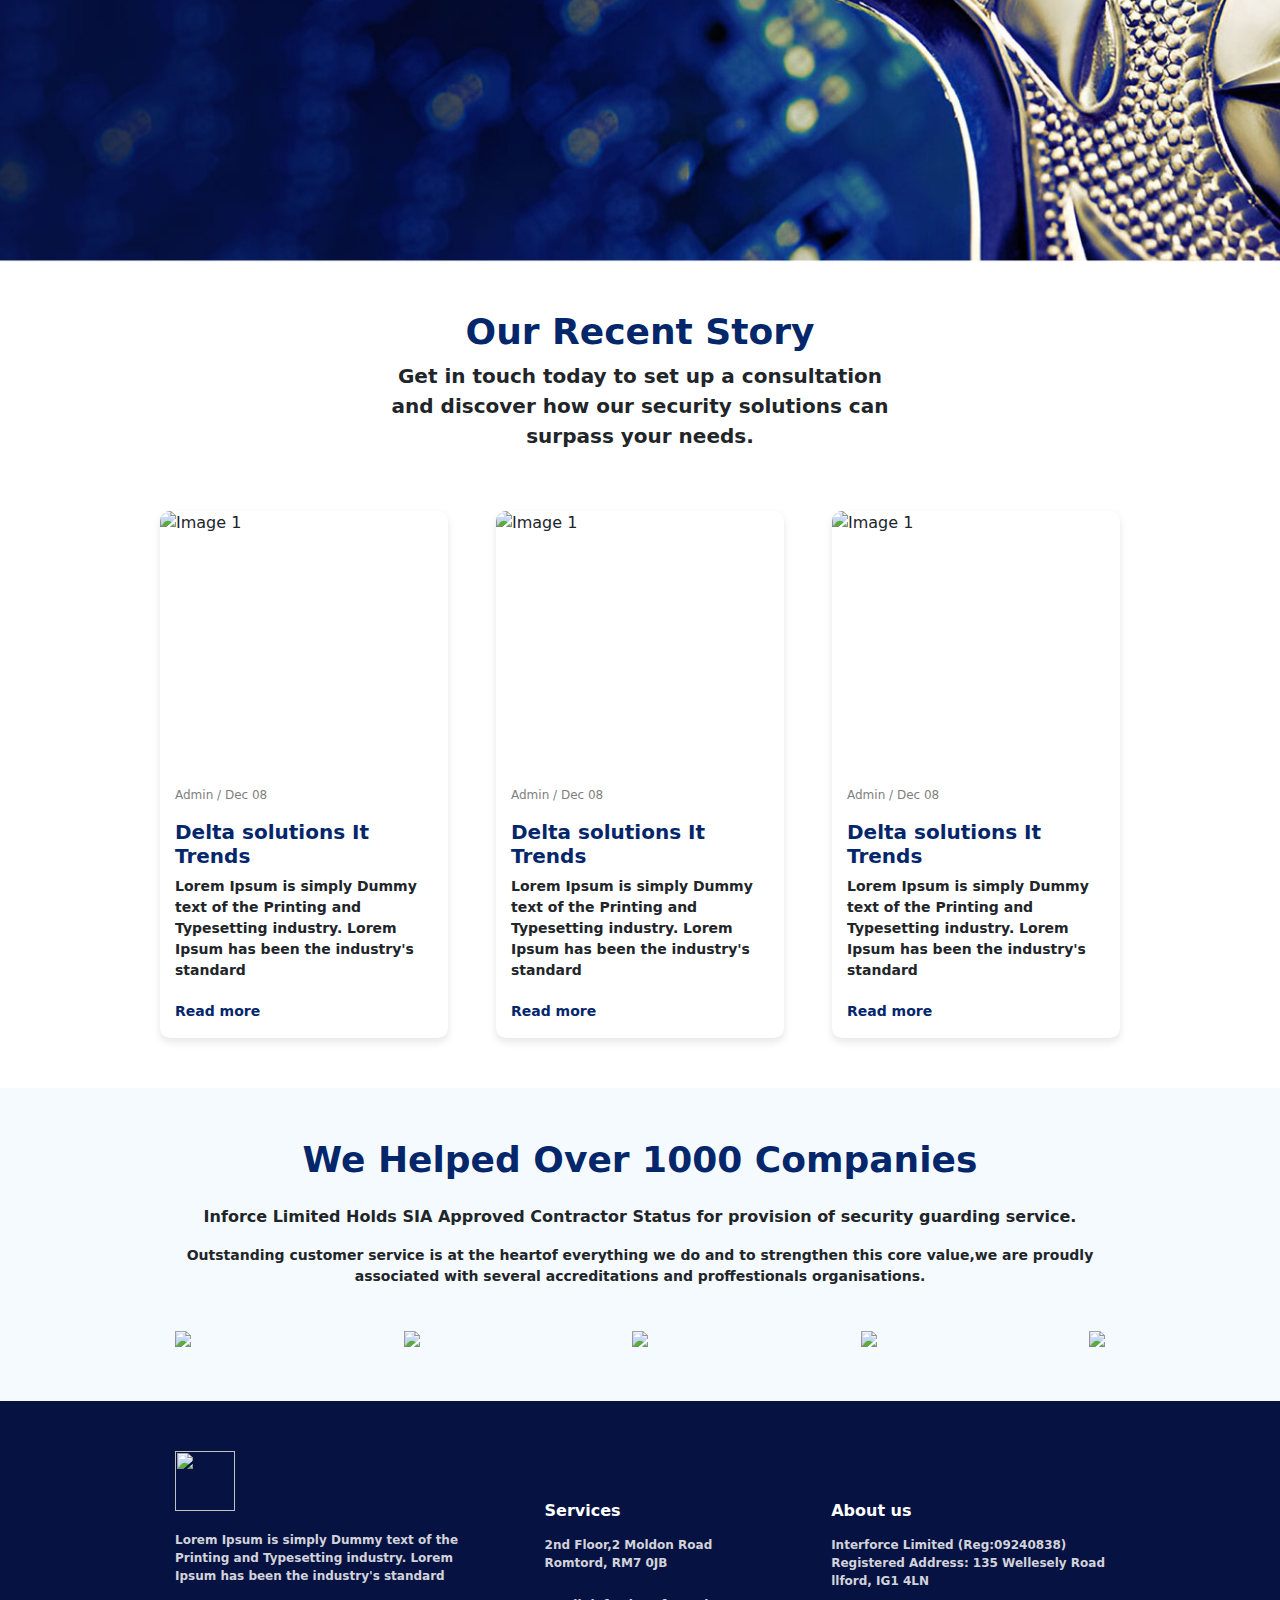
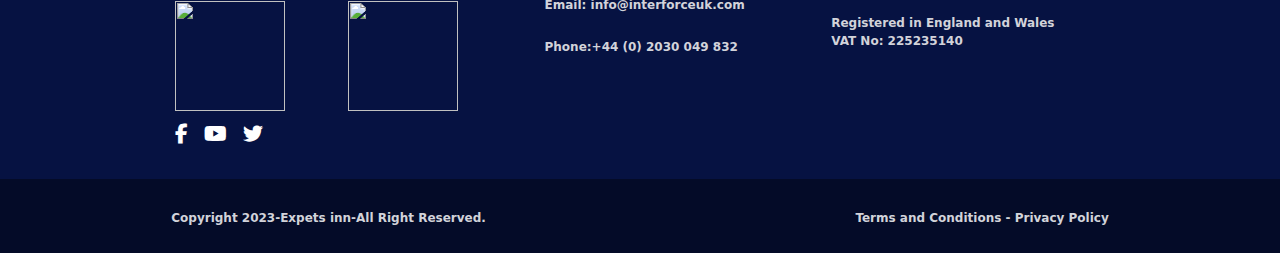
==== commit 2ba10a74: "Add files via upload" ====
--- a/about.html
+++ b/about.html
@@ -63,22 +63,22 @@
                 <div class="collapse navbar-collapse justify-content-center" id="navbarCentered">
                     <ul class="custom-navbar-nav d-flex flex-row">
                         <li class="custom-nav-item">
-                            <a class="custom-nav-link active" href="file:///C:/Users/ART/Desktop/Security/index.html#">Home</a>
+                            <a class="custom-nav-link active" href="index.html#">Home</a>
                         </li>
                         <li class="custom-nav-item">
-                            <a class="custom-nav-link" href="file:///C:/Users/ART/Desktop/Security/about.html">About</a>
+                            <a class="custom-nav-link" href="about.html">About</a>
                         </li>
                         <li class="custom-nav-item">
-                            <a class="custom-nav-link" href="file:///C:/Users/ART/Desktop/Security/services.html">Services</a>
+                            <a class="custom-nav-link" href="services.html">Services</a>
                         </li>
                         <li class="custom-nav-item">
-                            <a class="custom-nav-link" href="file:///C:/Users/ART/Desktop/Security/blog.html">Blog</a>
+                            <a class="custom-nav-link" href="blog.html">Blog</a>
                         </li>
                         <li class="custom-nav-item">
-                            <a class="custom-nav-link" href="file:///C:/Users/ART/Desktop/Security/corporate.html">Pages</a>
+                            <a class="custom-nav-link" href="corporate.html">Pages</a>
                         </li>
                         <li class="custom-nav-item">
-                            <a class="custom-nav-link" href="file:///C:/Users/ART/Desktop/Security/contact.html">Contact</a>
+                            <a class="custom-nav-link" href="contact.html">Contact</a>
                         </li>
                     </ul>
                 </div>
